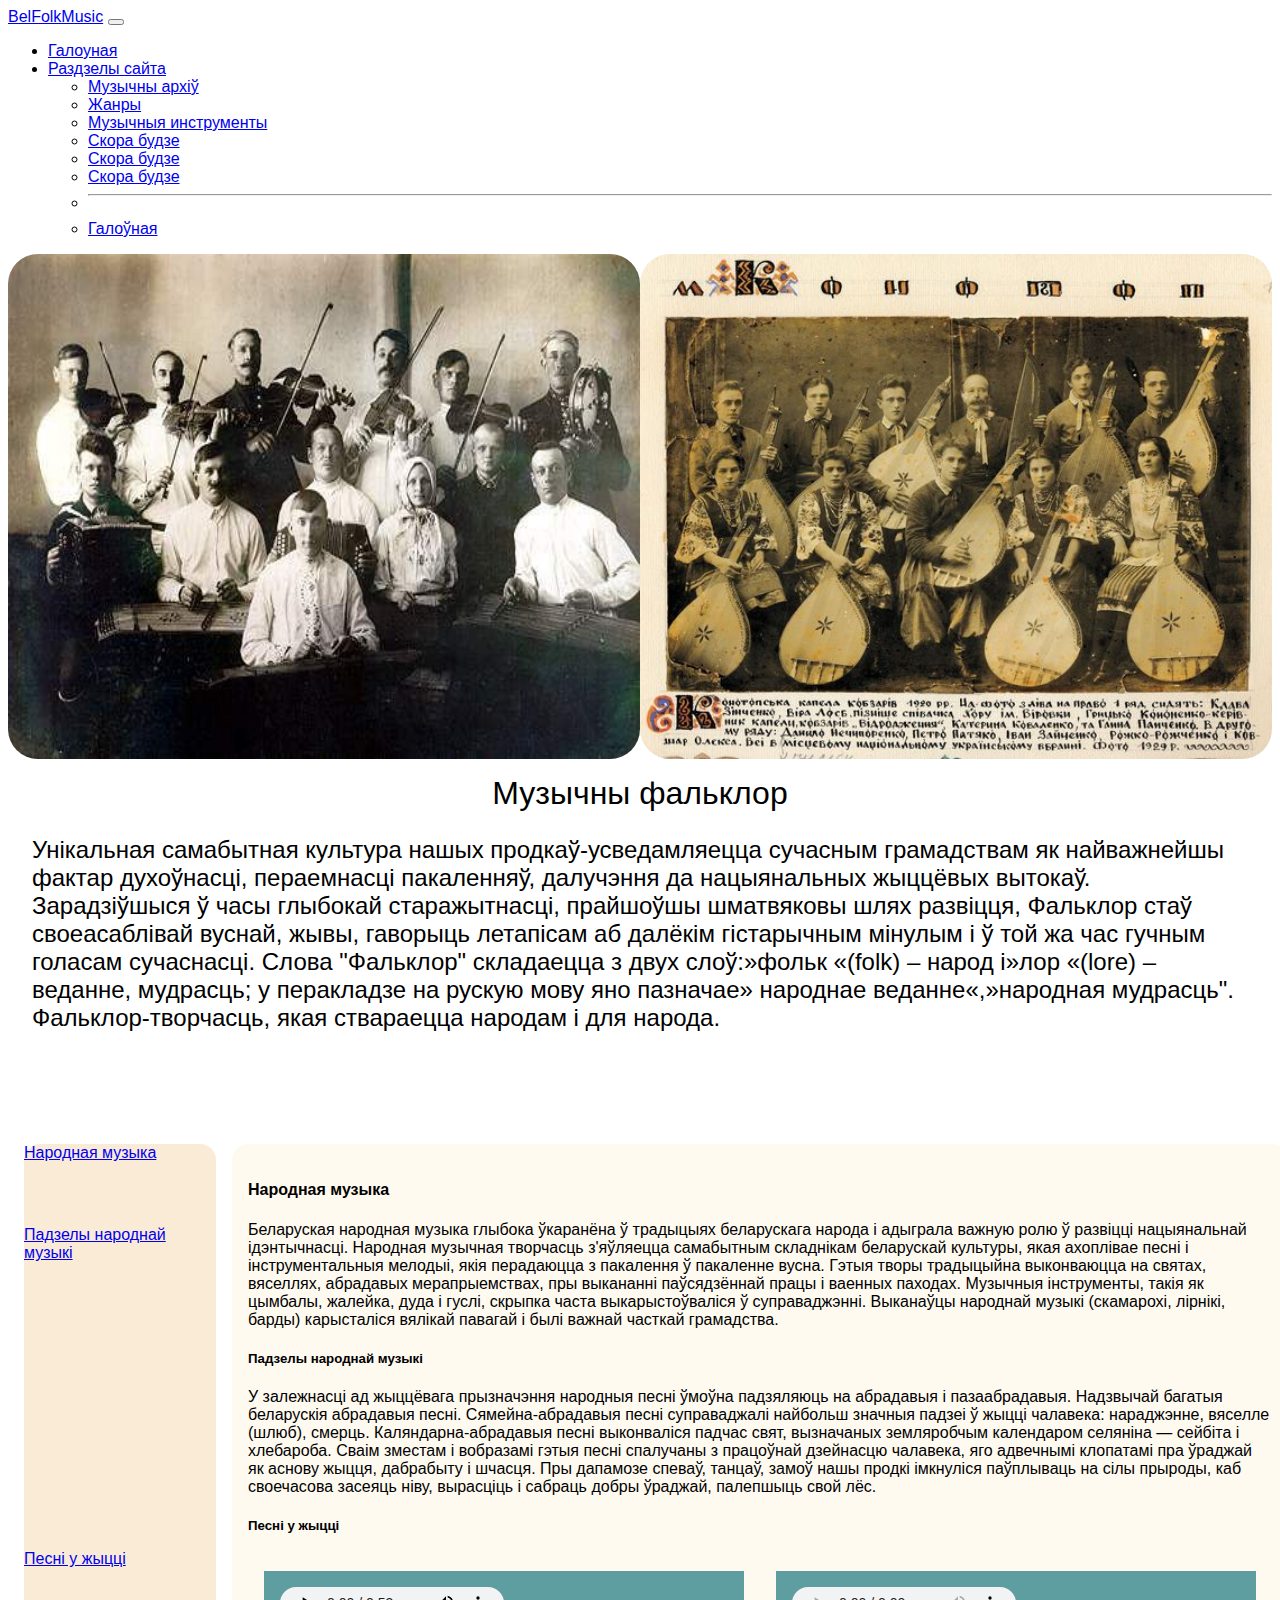
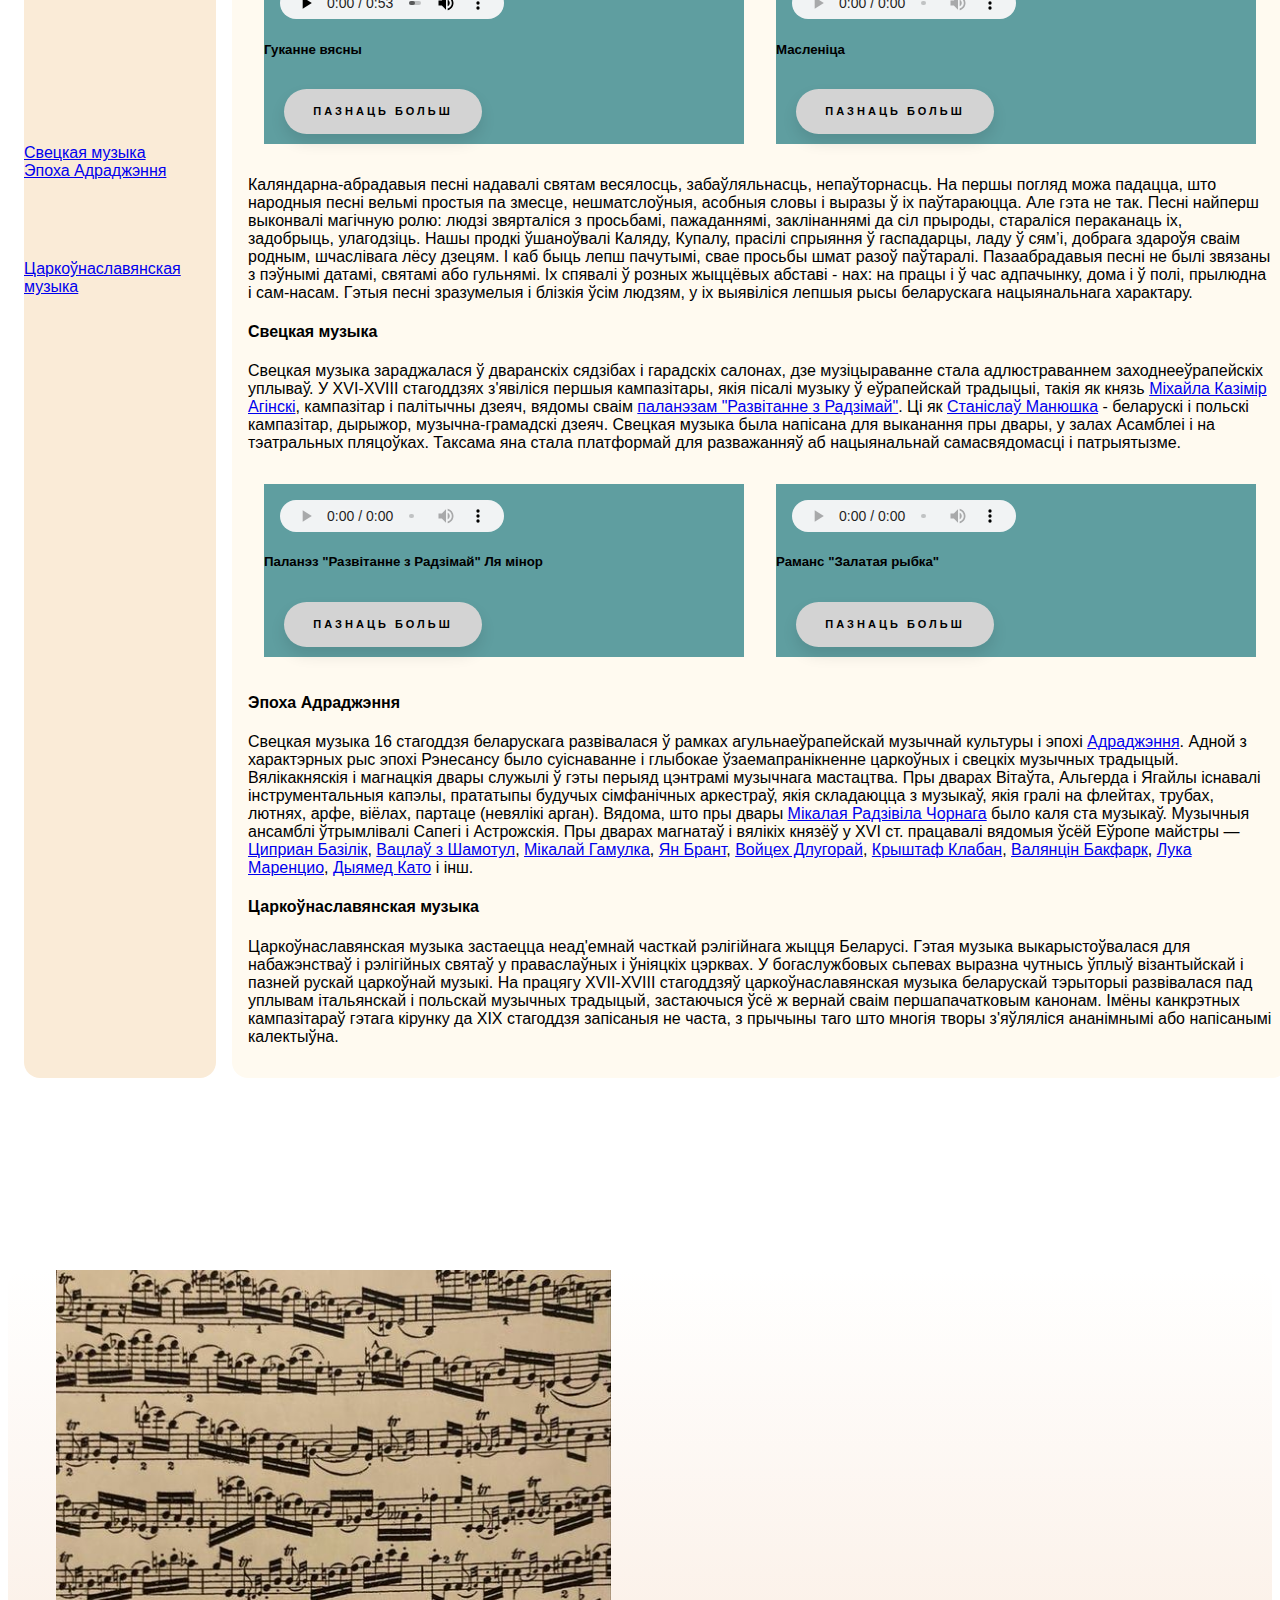
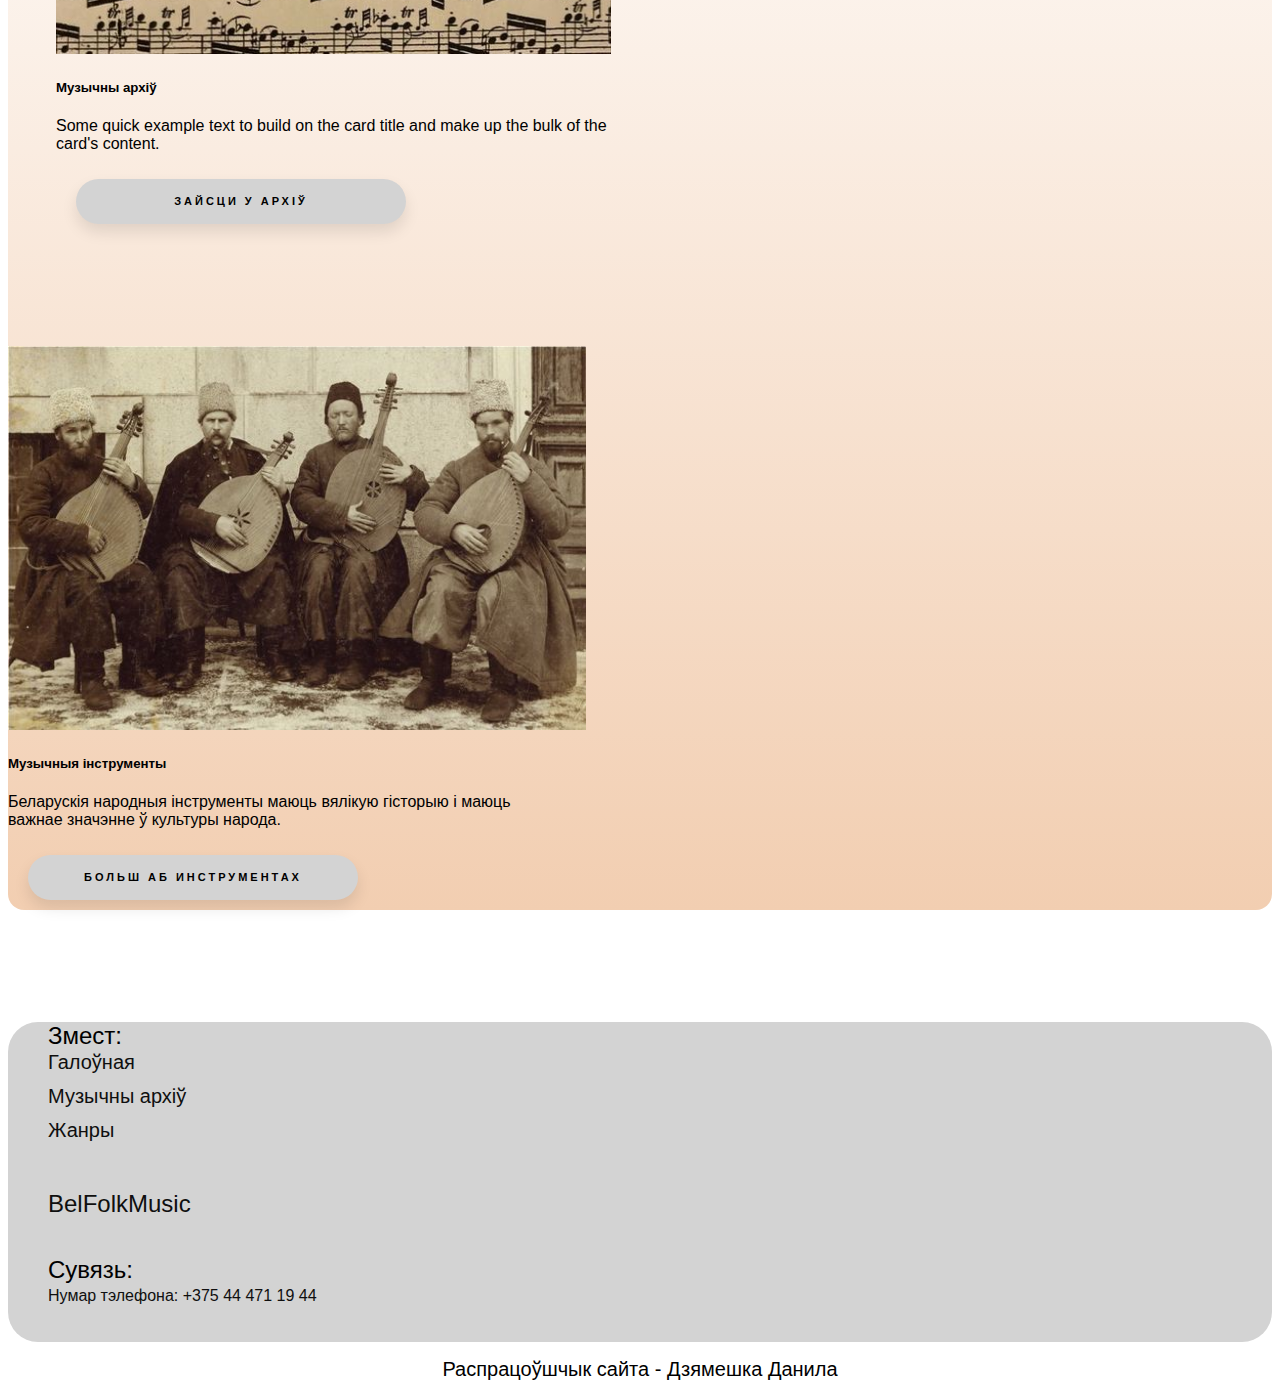
==== ganres.html @ d635fbfd "Add files via upload" ====
﻿<!DOCTYPE html>

<html lang="en" xmlns="http://www.w3.org/1999/xhtml">
<head>
    <meta charset="utf-8" />
    <title></title>
    <link href="https://cdn.jsdelivr.net/npm/bootstrap@5.3.1/dist/css/bootstrap.min.css" rel="stylesheet" integrity="sha384-4bw+/aepP/YC94hEpVNVgiZdgIC5+VKNBQNGCHeKRQN+PtmoHDEXuppvnDJzQIu9" crossorigin="anonymous">
    <link rel="stylesheet" href="styles/StyleSheet1.css" />
</head>
<body style="font-family: 'Noto Sans', sans-serif;">
    <div id="element">
        <header>
            <nav class="navbar navbar-expand-lg navbar-light bg-light">
                <div class="container-fluid">
                    <a class="navbar-brand" href="index.html" style="animation: myAnim 3s ease 0s 1 normal forwards;">BelFolkMusic</a>
                    <button class="navbar-toggler" type="button" data-bs-toggle="collapse" data-bs-target="#navbarSupportedContent" aria-controls="navbarSupportedContent" aria-expanded="false" aria-label="Toggle navigation">
                        <span class="navbar-toggler-icon"></span>
                    </button>
                    <div class="collapse navbar-collapse" id="navbarSupportedContent">
                        <ul class="navbar-nav me-auto mb-2 mb-lg-0">
                            <li class="nav-item">
                                <a class="nav-link active" aria-current="page" href="index.html" style="animation: myAnim1 3s ease 0s 1 normal forwards;">Галоуная</a>
                            </li>
                            <li class="nav-item dropdown">
                                <a class="nav-link dropdown-toggle active" href="#" id="navbarDropdown" role="button" data-bs-toggle="dropdown" aria-expanded="false" style="animation: myAnim2 3s linear 0s 1 alternate forwards;">
                                    Раздзелы сайта
                                </a>
                                <ul class="dropdown-menu" aria-labelledby="navbarDropdown">
                                    <li><a class="dropdown-item" href="musicarchive.html" style="animation: myAnim 1.5s ease 0s 1 normal forwards;">Музычны архіў</a></li>
                                    <li><a class="dropdown-item" href="ganres.html" style="animation: myAnim 3s ease 0s 1 normal forwards;">Жанры</a></li>


                                    <li><a class="dropdown-item" href="music.html" style="animation: myAnim 4s ease 0s 1 normal forwards;">Музычныя инструменты</a></li>
                                    <li><a class="dropdown-item disabled" href="timeline.html" style="animation: myAnim 2s ease 0s 1 normal forwards;">Скора будзе</a></li>

                                    <li><a class="dropdown-item disabled" href="test.html" style="animation: myAnim 3.5s ease 0s 1 normal forwards;">Скора будзе</a></li>
                                    <li><a class="dropdown-item disabled" href="index.html" style="animation: myAnim 4s ease 0s 1 normal forwards;">Скора будзе</a></li>

                                    <li><hr class="dropdown-divider"></li>
                                    <li><a class="dropdown-item" href="index.html" style="animation: myAnim 3s ease 0s 1 normal forwards;">Галоўная</a></li>
                                </ul>
                            </li>
                        </ul>
                        <!--<form class="d-flex">
                            <input class="form-control me-2" type="search" placeholder="Пошук" aria-label="Search">
                            <button class="btn btn-outline-success" type="submit">Шукаць</button>
                        </form>-->
                    </div>
                </div>
            </nav>
            <div style="position: relative; text-align: center; display: flex;">
                <img src="files/maing.jpg" alt="cimbales" style="width: 100%; border-radius: 30px;" />
                <img src="files/maing1.jpg" alt="cimbales" style="width: 100%; border-radius: 30px;" />
                <!--<div style="position: absolute; top: 50%; left: 50%; transform: translate(-50%, -50%);">
        <h1 style="font-size: 3em; animation: myAnim 3s ease 0s 1 normal forwards; color: white;">Народная беларуская музыка</h1>
    </div>-->
            </div>
        </header>
        <section>
            <div style="margin-bottom: 7em">
                <h style="font-size: 2em; display: flex; justify-content: center; margin-bottom: 0.5em; margin-top: 0.5em; animation: myAnim 2s ease 0s 1 normal forwards;">Музычны фальклор</h>
                <p style="font-size: 1.5em; margin-left: 1em; margin-right: 1em; margin-bottom: 2em;">
                    Унікальная самабытная культура нашых продкаў-усведамляецца сучасным грамадствам як найважнейшы фактар духоўнасці, пераемнасці пакаленняў, далучэння да нацыянальных жыццёвых вытокаў. Зарадзіўшыся ў часы глыбокай старажытнасці, прайшоўшы шматвяковы шлях развіцця, Фальклор стаў своеасаблівай вуснай, жывы, гаворыць летапісам аб далёкім гістарычным мінулым і ў той жа час гучным голасам сучаснасці. Слова "Фальклор" складаецца з двух слоў:»фольк «(folk) – народ і»лор «(lore) – веданне, мудрасць; у перакладзе на рускую мову яно пазначае» народнае веданне«,»народная мудрасць". Фальклор-творчасць, якая ствараецца народам і для народа.
                    <!--Народная музыка Беларусі адыгрывае важную ролю ў захаванні і перадачы культурнай спадчыны гэтай краіны. Яна з'яўляецца крыніцай старадаўніх традыцый і каштоўнасцяў, а таксама спосабам самавыяўлення і аб'яднання беларускага народа.-->
                </p>

            </div>
            <div style="display: flex;">
                <nav id="navbar-example3" class="navbar navbar-light bg-light flex-column align-items-stretch p-3;" style="display: grid;">
                    <!--<a class="navbar-brand" href="#">Панель навигации</a>-->
                    <nav class="nav nav-pills flex-column" style="width: 12em; background-color: antiquewhite; border-radius: 1em; margin-right: 1em; margin-left: 1em;">
                        <a class="nav-link" href="#item-1" style="height: 5em; margin-bottom: 5em;">Народная музыка</a>
                        <nav class="nav nav-pills flex-column" style="margin-bottom: 11em; margin-top: 4em;">
                            <div style="margin-bottom: 18em;">
                                <a class="nav-link ms-3 my-1" href="#item-1-1" style="height: 5em; margin-bottom: 5em;">Падзелы народнай музыкі</a>
                            </div>
                            <div>
                                <a class="nav-link ms-3 my-1" href="#item-1-2" style="height: 5em; margin-bottom: 5em;">Песні у жыцці</a>
                            </div>
                        </nav>
                        <a class="nav-link" href="#item-2" style="height: 5em; margin-bottom: 20em;">Свецкая музыка</a>
                        <nav class="nav nav-pills flex-column" style="margin-bottom: 5em;">
                            <a class="nav-link ms-3 my-1" href="#item-2-1" style="height: 5em; margin-bottom: 5em;">Эпоха Адраджэння</a>
                        </nav>
                        <a class="nav-link" href="#item-3" style="height: 5em;">Царкоўнаславянская музыка</a>
                    </nav>
                </nav>

                <div data-bs-spy="scroll" data-bs-target="#navbar-example3" data-bs-offset="0" tabindex="0" style="margin-right: 5em; background-color: floralwhite; border-radius: 1em; padding: 1em;">
                    <h4 id="item-1">Народная музыка</h4>
                    <p>Беларуская народная музыка глыбока ўкаранёна ў традыцыях беларускага народа і адыграла важную ролю ў развіцці нацыянальнай ідэнтычнасці. Народная музычная творчасць з'яўляецца самабытным складнікам беларускай культуры, якая ахоплівае песні і інструментальныя мелодыі, якія перадаюцца з пакалення ў пакаленне вусна. Гэтыя творы традыцыйна выконваюцца на святах, вяселлях, абрадавых мерапрыемствах, пры выкананні паўсядзённай працы і ваенных паходах. Музычныя інструменты, такія як цымбалы, жалейка, дуда і гуслі, скрыпка часта выкарыстоўваліся ў суправаджэнні. Выканаўцы народнай музыкі (скамарохі, лірнікі, барды) карысталіся вялікай павагай і былі важнай часткай грамадства.</p>
                    <h5 id="item-1-1">Падзелы народнай музыкі</h5>
                    <p>У залежнасці ад жыццёвага прызначэння народныя песні ўмоўна падзяляюць на абрадавыя і пазаабрадавыя. Надзвычай багатыя беларускія абрадавыя песні. Сямейна-абрадавыя песні суправаджалі найбольш значныя падзеі ў жыцці чалавека: нараджэнне, вяселле (шлюб), смерць. Каляндарна-абрадавыя песні выконваліся падчас свят, вызначаных земляробчым календаром селяніна — сейбіта і хлебароба. Сваім зместам і вобразамі гэтыя песні спалучаны з працоўнай дзейнасцю чалавека, яго адвечнымі клопатамі пра ўраджай як аснову жыцця, дабрабыту і шчасця. Пры дапамозе спеваў, танцаў, замоў нашы продкі імкнуліся паўплываць на сілы прыроды, каб своечасова засеяць ніву, вырасціць і сабраць добры ўраджай, палепшыць свой лёс. </p>
                    <h5 id="item-1-2">Песні у жыцці</h5>
                    <div style="display: flex;">
                        <div class="card" style="width: 30em; background-color: cadetblue; margin-bottom: 1em; margin: 1em;">
                            <!--<img src="files/ganres.jpg" class="card-img-top" alt="ganres" style="height: 24em;">-->
                            <audio controls="controls" style="height: 2em; margin: 1em; display: flex; justify-content: center; width: 14em;">
                                <source src="music/vesna.mp3" type="audio/mp3" />
                                bla bla
                            </audio>
                            <div class="card-body">
                                <h5 class="card-title">Гуканне вясны</h5>
                                <!--<a href="#" class="btn btn-primary">Узнаць больш аб музычных инструментах</a>-->
                                <a href="https://be.wikipedia.org/wiki/%D0%93%D1%83%D0%BA%D0%B0%D0%BD%D0%BD%D0%B5_%D0%B2%D1%8F%D1%81%D0%BD%D1%8B" class="floating-button" style="width: 18em;">Пазнаць больш</a>
                            </div>
                        </div>
                        <div class="card" style="width: 30em; background-color: cadetblue; margin-bottom: 1em; margin: 1em;">
                            <!--<img src="files/ganres.jpg" class="card-img-top" alt="ganres" style="height: 24em;">-->
                            <audio controls="controls" style="height: 2em; margin: 1em; display: flex; justify-content: center; width: 14em;">
                                <source src="music/maslenitsa.mp3" type="audio/mp3" />
                                bla bla
                            </audio>
                            <div class="card-body">
                                <h5 class="card-title">Масленіца</h5>
                                <!--<a href="#" class="btn btn-primary">Узнаць больш аб музычных инструментах</a>-->
                                <a href="https://ru.wikipedia.org/wiki/%D0%9C%D0%B0%D1%81%D0%BB%D0%B5%D0%BD%D0%B8%D1%86%D0%B0" class="floating-button" style="width: 18em;">Пазнаць больш</a>
                            </div>
                        </div>
                    </div>
                    <p>Каляндарна-абрадавыя песні надавалі святам весялосць, забаўляльнасць, непаўторнасць. На першы погляд можа падацца, што народныя песні вельмі простыя па змесце, нешматслоўныя, асобныя словы і выразы ў іх паўтараюцца. Але гэта не так. Песні найперш выконвалі магічную ролю: людзі звярталіся з просьбамі, пажаданнямі, заклінаннямі да сіл прыроды, стараліся пераканаць іх, задобрыць, улагодзіць. Нашы продкі ўшаноўвалі Каляду, Купалу, прасілі спрыяння ў гаспадарцы, ладу ў сям’і, добрага здароўя сваім родным, шчаслівага лёсу дзецям. І каб быць лепш пачутымі, свае просьбы шмат разоў паўтаралі. Пазаабрадавыя песні не былі звязаны з пэўнымі датамі, святамі або гульнямі. Іх спявалі ў розных жыццёвых абставі - нах: на працы і ў час адпачынку, дома і ў полі, прылюдна і сам-насам. Гэтыя песні зразумелыя і блізкія ўсім людзям, у іх выявіліся лепшыя рысы беларускага нацыянальнага характару.</p>
                    <h4 id="item-2">Свецкая музыка</h4>
                    <p>Свецкая музыка зараджалася ў дваранскіх сядзібах і гарадскіх салонах, дзе музіцыраванне стала адлюстраваннем заходнееўрапейскіх уплываў. У XVI-XVIII стагоддзях з'явіліся першыя кампазітары, якія пісалі музыку ў еўрапейскай традыцыі, такія як князь <a href="https://ru.wikipedia.org/wiki/%D0%9E%D0%B3%D0%B8%D0%BD%D1%81%D0%BA%D0%B8%D0%B9,_%D0%9C%D0%B8%D1%85%D0%B0%D0%B8%D0%BB_%D0%9A%D0%BB%D0%B5%D0%BE%D1%84%D0%B0%D1%81">Міхайла Казімір Агінскі</a>, кампазітар і палітычны дзеяч, вядомы сваім <a href="https://be.wikipedia.org/wiki/%D0%9F%D0%B0%D0%BB%D0%B0%D0%BD%D1%8D%D0%B7_%D0%90%D0%B3%D1%96%D0%BD%D1%81%D0%BA%D0%B0%D0%B3%D0%B0">паланэзам "Развітанне з Радзімай"</a>. Ці як <a href="https://philharmonic.by/ru/artists/monyushko-stanislav-1819-1872">Станіслаў Манюшка</a> - беларускі і польскі кампазітар, дырыжор, музычна-грамадскі дзеяч. Свецкая музыка была напісана для выканання пры двары, у залах Асамблеі і на тэатральных пляцоўках. Таксама яна стала платформай для разважанняў аб нацыянальнай самасвядомасці і патрыятызме.</p>

                    <div style="display: flex">
                        <div class="card" style="width: 30em; background-color: cadetblue; margin-bottom: 1em; margin: 1em;">
                            <!--<img src="files/ganres.jpg" class="card-img-top" alt="ganres" style="height: 24em;">-->
                            <audio controls="controls" style="height: 2em; margin: 1em; display: flex; justify-content: center; width: 14em;">
                                <source src="music/polonez.mp3" type="audio/mp3" />
                                bla bla
                            </audio>
                            <div class="card-body">
                                <h5 class="card-title">Паланэз "Развітанне з Радзімай" Ля мінор</h5>
                                <!--<a href="#" class="btn btn-primary">Узнаць больш аб музычных инструментах</a>-->
                                <a href="https://be.wikipedia.org/wiki/%D0%9F%D0%B0%D0%BB%D0%B0%D0%BD%D1%8D%D0%B7_%D0%90%D0%B3%D1%96%D0%BD%D1%81%D0%BA%D0%B0%D0%B3%D0%B0" class="floating-button" style="width: 18em;">Пазнаць больш</a>
                            </div>
                        </div>
                        <div class="card" style="width: 30em; background-color: cadetblue; margin-bottom: 1em; margin: 1em;">
                            <!--<img src="files/ganres.jpg" class="card-img-top" alt="ganres" style="height: 24em;">-->
                            <audio controls="controls" style="height: 2em; margin: 1em; display: flex; justify-content: center; width: 14em;">
                                <source src="music/dop/Монюшко - Золотая рыбка.mp3" type="audio/mp3" />
                                bla bla
                            </audio>
                            <div class="card-body">
                                <h5 class="card-title">Раманс "Залатая рыбка"</h5>
                                <!--<a href="#" class="btn btn-primary">Узнаць больш аб музычных инструментах</a>-->
                                <a href="https://philharmonic.by/ru/artists/monyushko-stanislav-1819-1872" class="floating-button" style="width: 18em;">Пазнаць больш</a>
                            </div>
                        </div>
                        <!--<div>
                <img src="files/oginski.jpg" alt="cimbales" style="width: 100%; border-radius: 30px;" />
            </div>-->
                    </div>


                    <h4 id="item-2-1">Эпоха Адраджэння</h4>
                    <p>Свецкая музыка 16 стагоддзя беларускага развівалася ў рамках агульнаеўрапейскай музычнай культуры і эпохі <a href="https://be.wikipedia.org/wiki/%D0%90%D0%B4%D1%80%D0%B0%D0%B4%D0%B6%D1%8D%D0%BD%D0%BD%D0%B5">Адраджэння</a>. Адной з характэрных рыс эпохі Рэнесансу было суіснаванне і глыбокае ўзаемапранікненне царкоўных і свецкіх музычных традыцый. Вялікакняскія і магнацкія двары служылі ў гэты перыяд цэнтрамі музычнага мастацтва. Пры дварах Вітаўта, Альгерда і Ягайлы існавалі інструментальныя капэлы, прататыпы будучых сімфанічных аркестраў, якія складаюцца з музыкаў, якія гралі на флейтах, трубах, лютнях, арфе, віёлах, партаце (невялікі арган). Вядома, што пры двары <a href="https://ru.wikipedia.org/wiki/%D0%A0%D0%B0%D0%B4%D0%B7%D0%B8%D0%B2%D0%B8%D0%BB%D0%BB,_%D0%9D%D0%B8%D0%BA%D0%BE%D0%BB%D0%B0%D0%B9_%D0%A7%D1%91%D1%80%D0%BD%D1%8B%D0%B9">Мікалая Радзівіла Чорнага</a> было каля ста музыкаў. Музычныя ансамблі ўтрымлівалі Сапегі і Астрожскія. Пры дварах магнатаў і вялікіх князёў у XVI ст. працавалі вядомыя ўсёй Еўропе майстры — <a href="https://ru.wikipedia.org/wiki/%D0%91%D0%B0%D0%B7%D0%B8%D0%BB%D0%B8%D0%BA,_%D0%9A%D0%B8%D0%BF%D1%80%D0%B8%D0%B0%D0%BD">Циприан Базілік</a>, <a href="https://be.wikipedia.org/wiki/%D0%92%D0%B0%D1%86%D0%BB%D0%B0%D1%9E_%D0%B7_%D0%A8%D0%B0%D0%BC%D0%BE%D1%82%D1%83%D0%BB">Вацлаў з Шамотул</a>, <a href="https://ru.wikipedia.org/wiki/%D0%93%D0%BE%D0%BC%D1%83%D0%BB%D0%BA%D0%B0,_%D0%9C%D0%B8%D0%BA%D0%BE%D0%BB%D0%B0%D0%B9">Мікалай Гамулка</a>, <a href="https://uk.wikipedia.org/wiki/%D0%AF%D0%BD_%D0%91%D1%80%D0%B0%D0%BD%D1%82">Ян Брант</a>, <a href="https://ru.wikipedia.org/wiki/%D0%94%D0%BB%D1%83%D0%B3%D0%BE%D1%80%D0%B0%D0%B9,_%D0%92%D0%BE%D0%B9%D1%86%D0%B5%D1%85">Войцех Длугорай</a>, <a href="https://be.wikipedia.org/wiki/%D0%9A%D1%80%D1%8B%D1%88%D1%82%D0%BE%D1%84_%D0%9A%D0%BB%D0%B0%D0%B1%D0%B0%D0%BD">Крыштаф Клабан</a>, <a href="https://ru.wikipedia.org/wiki/%D0%91%D0%B0%D0%BA%D1%84%D0%B0%D1%80%D0%BA,_%D0%92%D0%B0%D0%BB%D0%B5%D0%BD%D1%82%D0%B8%D0%BD">Валянцін Бакфарк</a>, <a href="https://ru.wikipedia.org/wiki/%D0%9C%D0%B0%D1%80%D0%B5%D0%BD%D1%86%D0%B8%D0%BE,_%D0%9B%D1%83%D0%BA%D0%B0">Лука Маренцио</a>, <a href="https://ru.wikipedia.org/wiki/%D0%9A%D0%B0%D1%82%D0%BE,_%D0%94%D0%B8%D0%BE%D0%BC%D0%B5%D0%B4">Дыямед Като</a> і інш.</p>


                    <h4 id="item-3">Царкоўнаславянская музыка</h4>
                    <p>Царкоўнаславянская музыка застаецца неад'емнай часткай рэлігійнага жыцця Беларусі. Гэтая музыка выкарыстоўвалася для набажэнстваў і рэлігійных святаў у праваслаўных і ўніяцкіх цэрквах. У богаслужбовых сьпевах выразна чутнысь ўплыў візантыйскай і пазней рускай царкоўнай музыкі. На працягу XVII-XVIII стагоддзяў царкоўнаславянская музыка беларускай тэрыторыі развівалася пад уплывам італьянскай і польскай музычных традыцый, застаючыся ўсё ж вернай сваім першапачатковым канонам. Імёны канкрэтных кампазітараў гэтага кірунку да XIX стагоддзя запісаныя не часта, з прычыны таго што многія творы з'яўляліся ананімнымі або напісанымі калектыўна.</p>
                </div>
            </div>
            <div class="container">
                <div class="row">
                    <div class="col">

                    </div>
                    <div class="col">

                    </div>
                </div>
            </div>
            <div class="container-fluid" style="background: linear-gradient(0deg, #f2ceb1 0%, #ffffff 100%); margin-top: 1em; ">
                <div class="row">
                    <div class="col-lg-6">

                    </div>
                    <div class="col-lg-6">

                    </div>
                </div>
            </div>
            <div class="container-fluid" style="margin-bottom: 5em">
                <div class="row">
                    <div class="col-lg-6">

                    </div>
                    <div class="col-lg-6" style="padding: 2em;">

                    </div>
                </div>
            </div>
            <div class="container-fluid" style="background: linear-gradient(0deg, #f2ceb1 0%, #ffffff 100%); margin-top: 1em; border-radius: 1em;">
                <div class="row">
                    <div class="col-lg-6">
                        <div class="card" style="width: 35rem; margin: 7em; margin-left: 3em">
                            <img src="files/notes.jpg" class="card-img-top" alt="balalaika" style="height: 24em;">
                            <div class="card-body">
                                <h5 class="card-title">Музычны архіў</h5>
                                <p class="card-text">Some quick example text to build on the card title and make up the bulk of the card's content.</p>
                                <a href="musicarchive.html" class="floating-button" style="width: 30em;">ЗАЙСЦИ У АРХІЎ</a>
                            </div>
                        </div>
                    </div>
                    <div class="col-lg-6">
                        <div class="card" style="width: 35rem; margin: 7em; margin-left: 0;">
                            <img src="files/mus2.jpg" class="card-img-top" alt="balalaika" style="height: 24em;">
                            <div class="card-body">
                                <h5 class="card-title">Музычныя інструменты</h5>
                                <!--<p class="card-text">У дадзенай аўдыё бібліятэцы вы зможаце знайсці папулярныя танцы і песні беларускага народа.</p>-->
                                <p>Беларускія народныя інструменты маюць вялікую гісторыю і маюць важнае значэнне ў культуры народа.</p>
                                <a href="music.html" class="floating-button" style="width: 30em;">Больш аб инструментах</a>
                            </div>
                        </div>
                    </div>
                </div>
            </div>


        </section>
        <footer style="background-color: lightgrey; height: 20em; border-radius: 30px">
            <div class="container">
                <div class="row">
                    <div class="col" style="margin: 2.5em">
                        <div style="display: flex; flex-direction: column">
                            <div style="font-size: 24px; font-weight: 500">Змест:</div>
                            <a class="hr" href="index.html" style="margin-bottom: 10px; font-weight: 400; font-size: 20px; line-height: 24px; color: rgba(15, 15, 15);">Галоўная</a>

                            <a class="hr" href="musicarchive.html" style="margin-bottom: 10px; font-weight: 400; font-size: 20px; line-height: 24px; color: rgba(15, 15, 15)">Музычны архіў</a>

                            <a class="hr" href="ganres.html" style="margin-bottom: 10px; font-weight: 400; font-size: 20px; line-height: 24px; color: rgba(15, 15, 15)">Жанры</a>

                            <!--<a class="hr" href="ganres.html" style="margin-bottom: 10px; font-weight: 400; font-size: 20px; line-height: 24px; color: rgba(15, 15, 15)">Жанры</a>

                            <a class="hr" href="test.html" style="margin-bottom: 10px; font-weight: 400; font-size: 20px; line-height: 24px; color: rgba(15, 15, 15)">Тэст</a>-->
                        </div>
                    </div>
                    <div class="col" style="margin: 2.5em">
                        <a class="hr" href="index.html" style="margin-bottom: 10px; font-weight: 500; font-size: 24px; line-height: 24px; color: rgba(15, 15, 15)">BelFolkMusic</a>

                    </div>
                    <div class="col" style="margin: 2.5em">
                        <div style="display: flex; flex-direction: column">
                            <div style="font-size: 24px; font-weight: 500">Сувязь:</div>
                            <a class="hr" href="mailto:demeshkodd@mail.ru" style="margin-bottom: 10px; font-weight: 400; font-size: 20px; line-height: 24px; color: rgba(15, 15, 15); font-size: medium">Нумар тэлефона: +375 44 471 19 44</a>
                        </div>
                    </div>
                </div>
                <div class="row">
                    <div style="font-size: 20px; font-weight: 500; display: flex; justify-content: center;">Распрацоўшчык сайта - Дзямешка Данила</div>
                </div>
            </div>
        </footer>








    </div>
    <script src="https://cdn.jsdelivr.net/npm/bootstrap@5.3.1/dist/js/bootstrap.bundle.min.js" integrity="sha384-HwwvtgBNo3bZJJLYd8oVXjrBZt8cqVSpeBNS5n7C8IVInixGAoxmnlMuBnhbgrkm" crossorigin="anonymous"></script>
</body>
</html>
---- styles/StyleSheet1.css ----
﻿.floating-button {
    text-decoration: none;
    display: inline-block;
    width: 140px;
    height: 45px;
    line-height: 45px;
    border-radius: 45px;
    margin: 10px 20px;
    font-family: 'Montserrat', sans-serif;
    font-size: 11px;
    text-transform: uppercase;
    text-align: center;
    letter-spacing: 3px;
    font-weight: 600;
    /*color: #524f4e; #2EE59D*/
    color: black;
    background-color: lightgray;
    box-shadow: 0 8px 15px rgba(0, 0, 0, .1);
    transition: .3s;
}

    .floating-button:hover {
        background-color: gray;
        box-shadow: 0 15px 20px rgb(77, 77, 77);
        color: white;
        transform: translateY(-7px);
    }

@keyframes myAnim {
    0% {
        opacity: 0;
    }

    100% {
        opacity: 1;
    }
}


@keyframes myAnim1 {
    0% {
        opacity: 0;
        transform: translateX(-50px);
    }

    100% {
        opacity: 1;
        transform: translateX(0);
    }
}

@keyframes myAnim2 {
    0% {
        opacity: 0;
        transform: translateX(50px);
    }

    100% {
        opacity: 1;
        transform: translateX(0);
    }
}

@keyframes myAnim3 {
    0% {
        transform: translate(0);
    }

    10% {
        transform: translate(-2px, -2px);
    }

    20% {
        transform: translate(2px, -2px);
    }

    30% {
        transform: translate(-2px, 2px);
    }

    40% {
        transform: translate(2px, 2px);
    }

    50% {
        transform: translate(-2px, -2px);
    }

    60% {
        transform: translate(2px, -2px);
    }

    70% {
        transform: translate(-2px, 2px);
    }

    80% {
        transform: translate(-2px, -2px);
    }

    90% {
        transform: translate(2px, -2px);
    }

    100% {
        transform: translate(0);
    }
}

::-webkit-scrollbar {
    width: 10px;
}

::-webkit-scrollbar-track {
    -webkit-box-shadow: 5px 5px 5px -5px rgba(34, 60, 80, 0.2) inset;
    background-color: lightgrey;
    border-radius: 10px;
}

::-webkit-scrollbar-thumb {
    border-radius: 10px;
    background: linear-gradient(0deg, #b0b0b0 0%, #333333 100%);
}



.hr {
    text-decoration: none;
}

.hr:hover {
    text-decoration: underline;
}

/*
* {
    outline: 1px solid red;
}*/


.nav-pills .nav-link.active, .nav-pills .show > .nav-link {
    color: var(--bs-nav-pills-link-active-color);
    background-color: #198754;
}
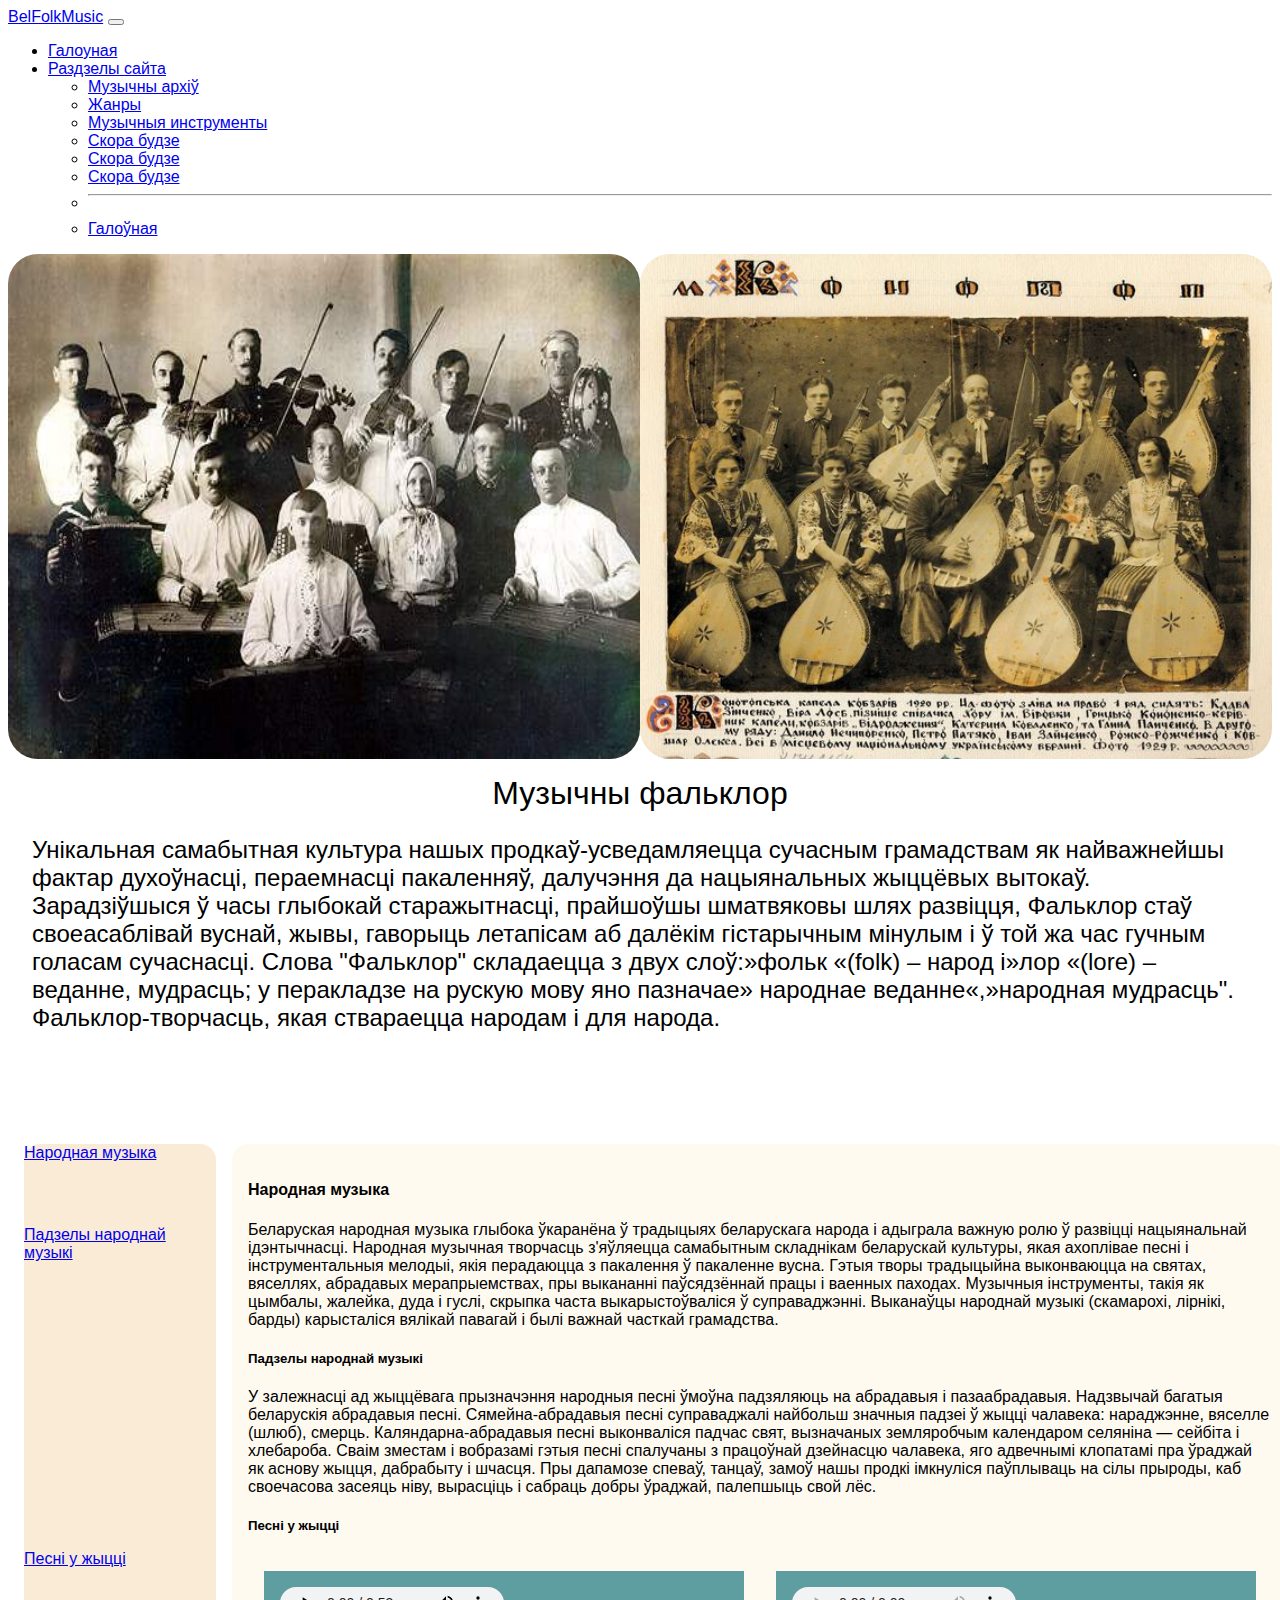
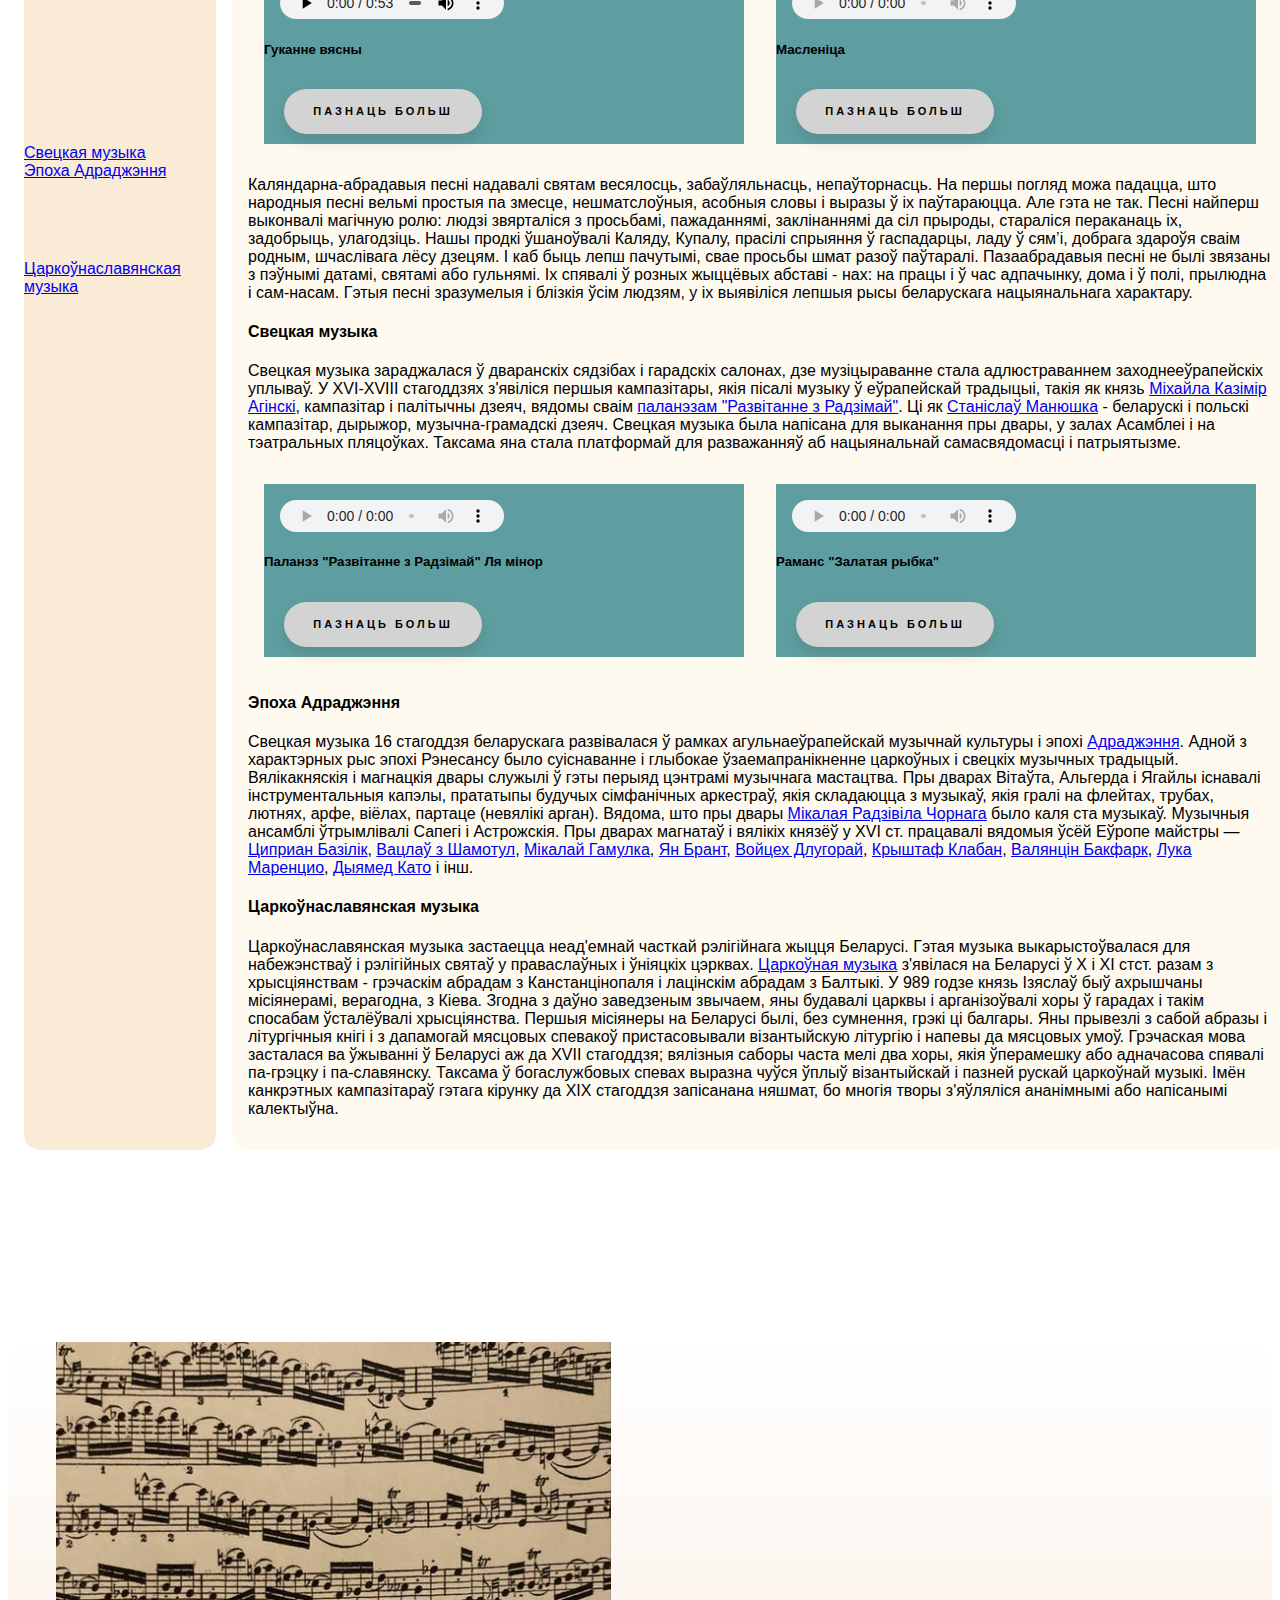
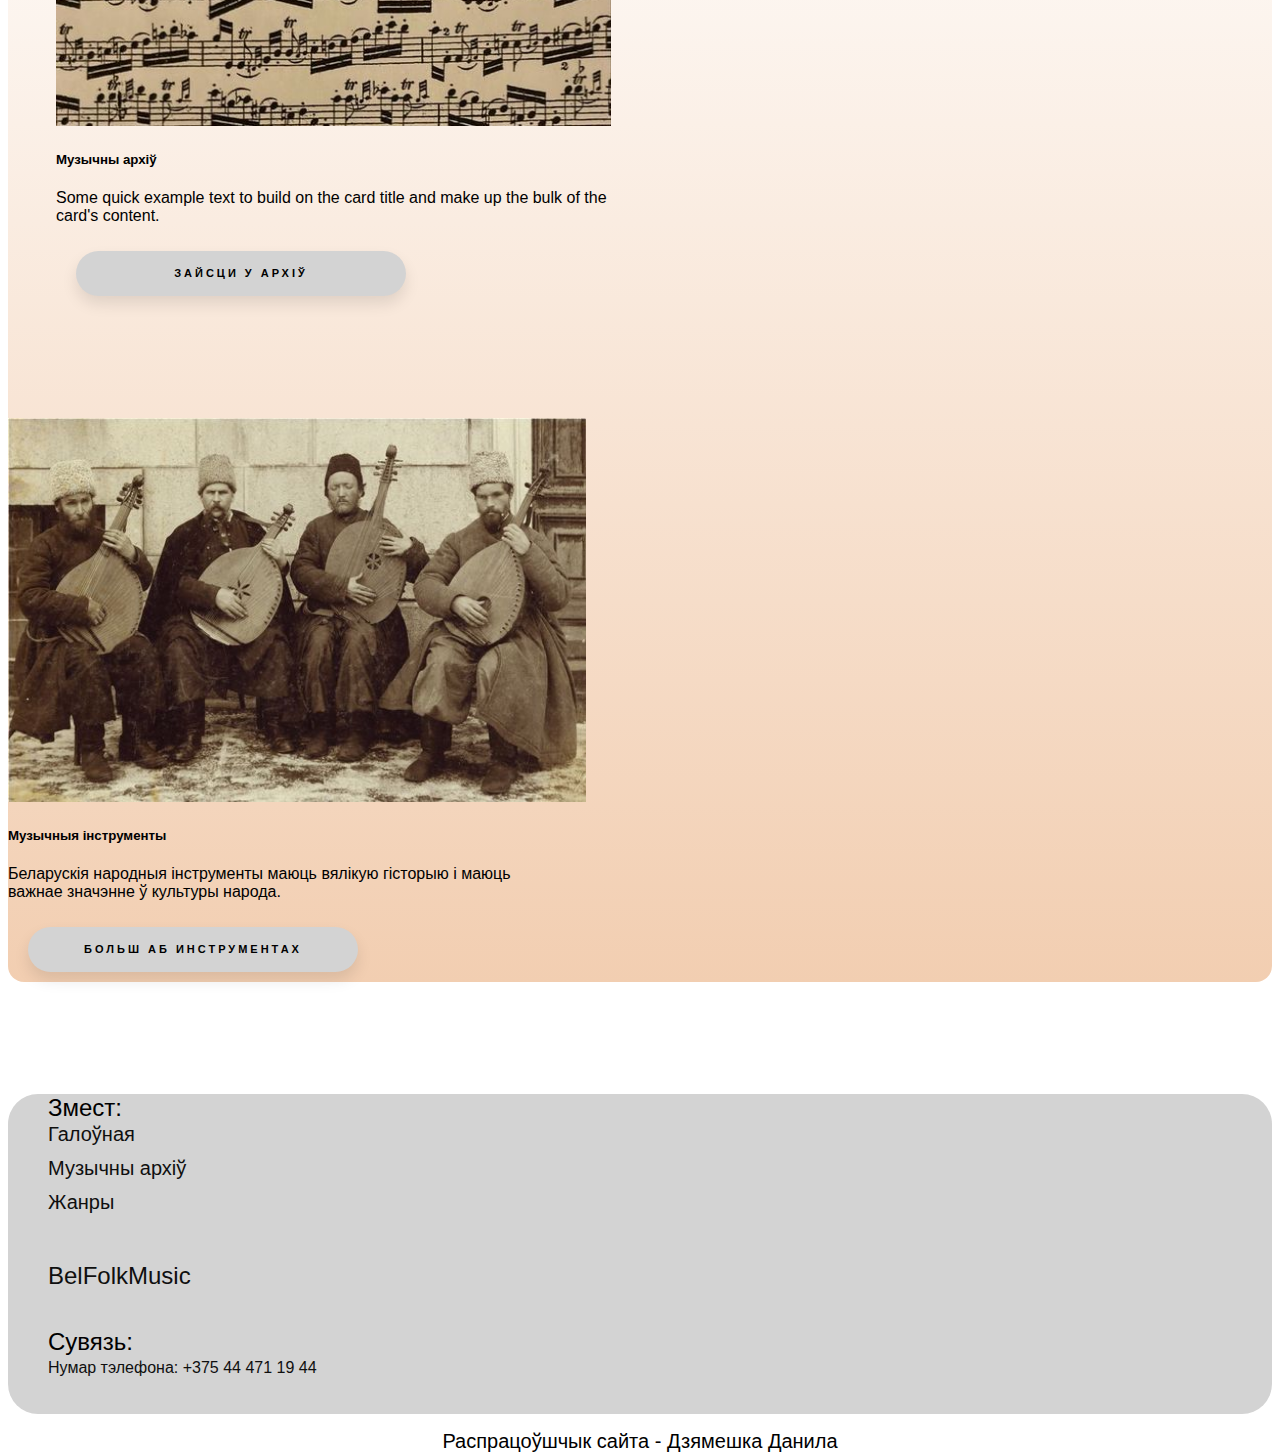
==== commit 85ce8989: "Update ganres.html" ====
--- a/ganres.html
+++ b/ganres.html
@@ -158,7 +158,8 @@
 
 
                     <h4 id="item-3">Царкоўнаславянская музыка</h4>
-                    <p>Царкоўнаславянская музыка застаецца неад'емнай часткай рэлігійнага жыцця Беларусі. Гэтая музыка выкарыстоўвалася для набажэнстваў і рэлігійных святаў у праваслаўных і ўніяцкіх цэрквах. У богаслужбовых сьпевах выразна чутнысь ўплыў візантыйскай і пазней рускай царкоўнай музыкі. На працягу XVII-XVIII стагоддзяў царкоўнаславянская музыка беларускай тэрыторыі развівалася пад уплывам італьянскай і польскай музычных традыцый, застаючыся ўсё ж вернай сваім першапачатковым канонам. Імёны канкрэтных кампазітараў гэтага кірунку да XIX стагоддзя запісаныя не часта, з прычыны таго што многія творы з'яўляліся ананімнымі або напісанымі калектыўна.</p>
+                    <p>Царкоўнаславянская музыка застаецца неад'емнай часткай рэлігійнага жыцця Беларусі. Гэтая музыка выкарыстоўвалася для набежэнстваў і рэлігійных святаў у праваслаўных і ўніяцкіх цэрквах. <a href="https://ru.wikipedia.org/wiki/%D0%A6%D0%B5%D1%80%D0%BA%D0%BE%D0%B2%D0%BD%D0%B0%D1%8F_%D0%BC%D1%83%D0%B7%D1%8B%D0%BA%D0%B0">Царкоўная музыка</a> з'явілася на Беларусі ў X і XI стст. разам з хрысціянствам - грэчаскiм абрадам з Канстанцінопаля і лацінскiм абрадам з Балтыкі. У 989 годзе князь Ізяслаў быў ахрышчаны місіянерамі, верагодна, з Кіева. Згодна з даўно заведзеным звычаем, яны будавалі царквы і арганізоўвалі хоры ў гарадах і такім спосабам ўсталёўвалі хрысціянства. Першыя місіянеры на Беларусі былі, без сумнення, грэкі ці балгары. Яны прывезлі з сабой абразы і літургічныя кнігі і з дапамогай мясцовых спевакоў пристасовывали візантыйскую літургію і напевы да мясцовых умоў. Грэчаская мова засталася ва ўжыванні ў Беларусі аж да XVII стагоддзя; вялізныя саборы часта мелі два хоры, якія ўперамешку або адначасова спявалі па-грэцку і па-славянску. Таксама ў богаслужбовых спевах выразна чуўся ўплыў візантыйскай і пазней рускай царкоўнай музыкі. Імён канкрэтных кампазітараў гэтага кірунку да XIX стагоддзя запісанана няшмат, бо многія творы з'яўляліся ананімнымі або напісанымі калектыўна.</p>
+
                 </div>
             </div>
             <div class="container">
@@ -263,4 +264,4 @@
     </div>
     <script src="https://cdn.jsdelivr.net/npm/bootstrap@5.3.1/dist/js/bootstrap.bundle.min.js" integrity="sha384-HwwvtgBNo3bZJJLYd8oVXjrBZt8cqVSpeBNS5n7C8IVInixGAoxmnlMuBnhbgrkm" crossorigin="anonymous"></script>
 </body>
-</html>+</html>
